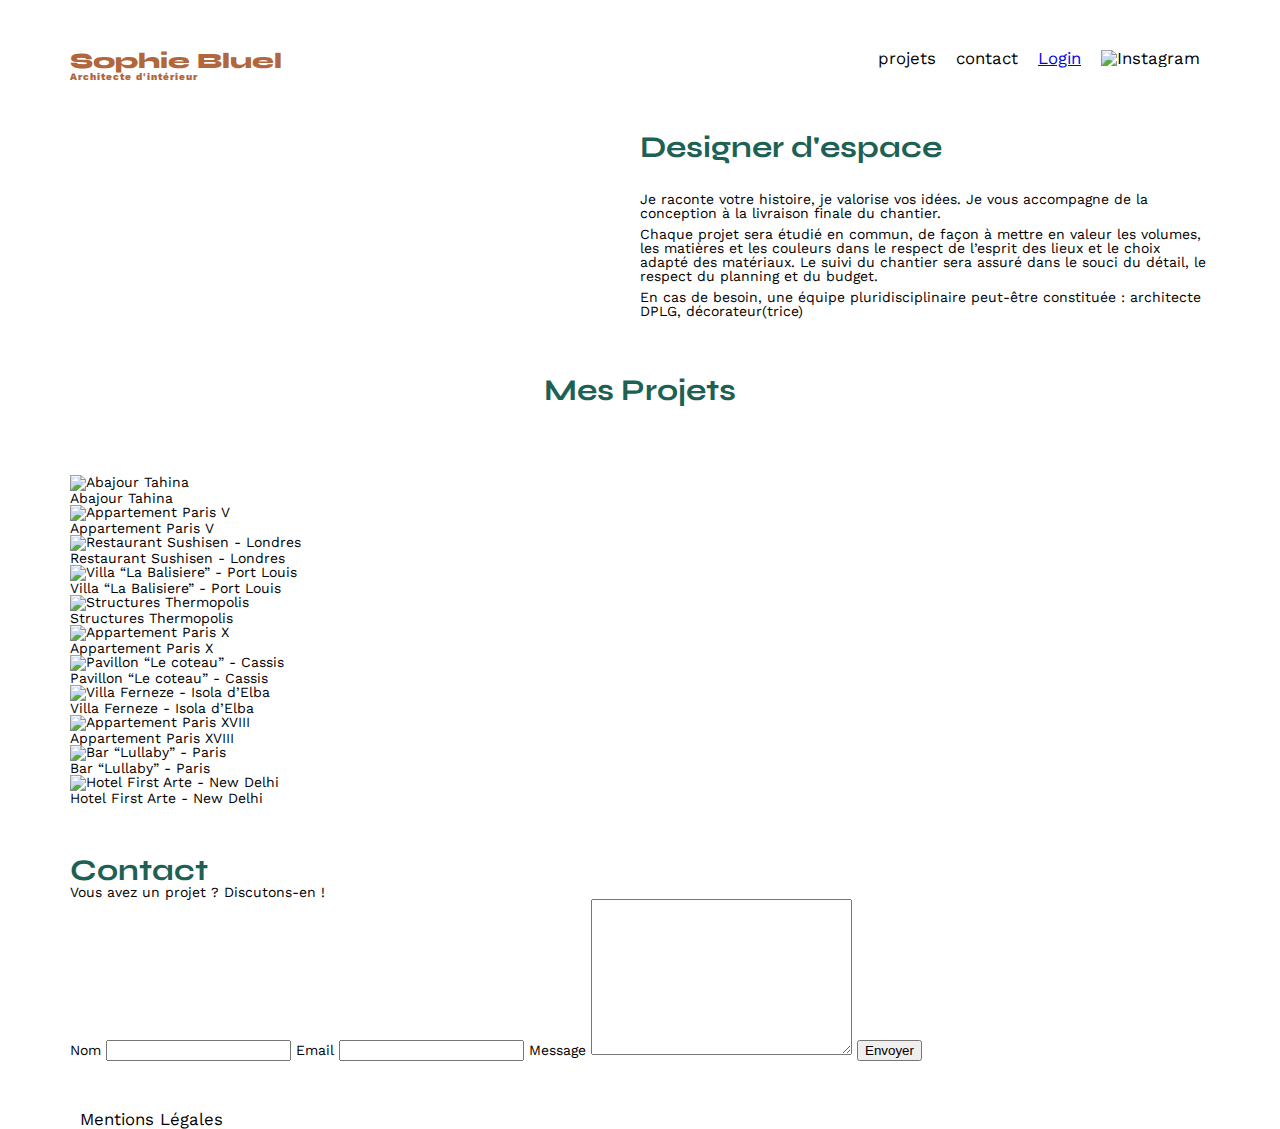
==== FrontEnd/index.html @ 4a0a9696 "debut creaation du login" ====
<!DOCTYPE html>
<html lang="fr">
<head>
	<meta charset="UTF-8">
	<title>Sophie Bluel - Architecte d'intérieur</title>
	<meta name="viewport" content="width=device-width, initial-scale=1.0">
	<link rel="preconnect" href="https://fonts.googleapis.com">
	<link rel="preconnect" href="https://fonts.gstatic.com" crossorigin>
	<link href="https://fonts.googleapis.com/css2?family=Syne:wght@700;800&family=Work+Sans&display=swap" rel="stylesheet">
	<meta name="description" content="">
	<link rel="stylesheet" href="./assets/style.css">
	<script src="main.js" defer></script>
</head>
<body>
<header>
	<h1>Sophie Bluel <span>Architecte d'intérieur</span></h1>
	<nav>
		<ul>
			<li>projets</li>
			<li>contact</li>
			<li><a href="login.html">Login</a></li>
			<li><img src="./assets/icons/instagram.png" alt="Instagram"></li>
		</ul>
	</nav>
</header>
<main>
	<section id="introduction">
		<figure>
			<img src="./assets/images/sophie-bluel.png" alt="">
		</figure>
		<article>
			<h2>Designer d'espace</h2>
			<p>Je raconte votre histoire, je valorise vos idées. Je vous accompagne de la conception à la livraison finale du chantier.</p>
			<p>Chaque projet sera étudié en commun, de façon à mettre en valeur les volumes, les matières et les couleurs dans le respect de l’esprit des lieux et le choix adapté des matériaux. Le suivi du chantier sera assuré dans le souci du détail, le respect du planning et du budget.</p>
			<p>En cas de besoin, une équipe pluridisciplinaire peut-être constituée : architecte DPLG, décorateur(trice)</p>
		</article>
	</section>
	<section id="portfolio">
		<h2>Mes Projets</h2>
		<ul id="category-menu"></ul>
		<div class="gallery">
			<figure>
				<img src="assets/images/abajour-tahina.png" alt="Abajour Tahina">
				<figcaption>Abajour Tahina</figcaption>
			</figure>
			<figure>
				<img src="assets/images/appartement-paris-v.png" alt="Appartement Paris V">
				<figcaption>Appartement Paris V</figcaption>
			</figure>
			<figure>
				<img src="assets/images/restaurant-sushisen-londres.png" alt="Restaurant Sushisen - Londres">
				<figcaption>Restaurant Sushisen - Londres</figcaption>
			</figure>
			<figure>
				<img src="assets/images/la-balisiere.png" alt="Villa “La Balisiere” - Port Louis">
				<figcaption>Villa “La Balisiere” - Port Louis</figcaption>
			</figure>
			<figure>
				<img src="assets/images/structures-thermopolis.png" alt="Structures Thermopolis">
				<figcaption>Structures Thermopolis</figcaption>
			</figure>
			<figure>
				<img src="assets/images/appartement-paris-x.png" alt="Appartement Paris X">
				<figcaption>Appartement Paris X</figcaption>
			</figure>
			<figure>
				<img src="assets/images/le-coteau-cassis.png" alt="Pavillon “Le coteau” - Cassis">
				<figcaption>Pavillon “Le coteau” - Cassis</figcaption>
			</figure>
			<figure>
				<img src="assets/images/villa-ferneze.png" alt="Villa Ferneze - Isola d’Elba">
				<figcaption>Villa Ferneze - Isola d’Elba</figcaption>
			</figure>
			<figure>
				<img src="assets/images/appartement-paris-xviii.png" alt="Appartement Paris XVIII">
				<figcaption>Appartement Paris XVIII</figcaption>
			</figure>
			<figure>
				<img src="assets/images/bar-lullaby-paris.png" alt="Bar “Lullaby” - Paris">
				<figcaption>Bar “Lullaby” - Paris</figcaption>
			</figure>
			<figure>
				<img src="assets/images/hotel-first-arte-new-delhi.png" alt="Hotel First Arte - New Delhi">
				<figcaption>Hotel First Arte - New Delhi</figcaption>
			</figure>
		</div>
	</section>
	<section id="contact">
		<h2>Contact</h2>
		<p>Vous avez un projet ? Discutons-en !</p>
		<form action="#" method="post">
			<label for="name">Nom</label>
			<input type="text" name="name" id="name">
			<label for="email">Email</label>
			<input type="email" name="email" id="email">
			<label for="message">Message</label>
			<textarea name="message" id="message" cols="30" rows="10"></textarea>
			<input type="submit" value="Envoyer">
		</form>
	</section>
</main>

<footer>
	<nav>
		<ul>
			<li>Mentions Légales</li>
		</ul>
	</nav>
</footer>
</body>
</html>
---- FrontEnd/assets/style.css ----
/* http://meyerweb.com/eric/tools/css/reset/
   v2.0 | 20110126
   License: none (public domain)
*/

html, body, div, span, applet, object, iframe,
h1, h2, h3, h4, h5, h6, p, blockquote, pre,
a, abbr, acronym, address, big, cite, code,
del, dfn, em, img, ins, kbd, q, s, samp,
small, strike, strong, sub, sup, tt, var,
b, u, i, center,
dl, dt, dd, ol, ul, li,
fieldset, form, label, legend,
table, caption, tbody, tfoot, thead, tr, th, td,
article, aside, canvas, details, embed,
figure, figcaption, footer, header, hgroup,
menu, nav, output, ruby, section, summary,
time, mark, audio, video {
	margin: 0;
	padding: 0;
	border: 0;
	font-size: 100%;
	font: inherit;
	vertical-align: baseline;
}
/* HTML5 display-role reset for older browsers */
article, aside, details, figcaption, figure,
footer, header, hgroup, menu, nav, section {
	display: block;
}
body {
	line-height: 1;
}
ol, ul {
	list-style: none;
}
blockquote, q {
	quotes: none;
}
blockquote:before, blockquote:after,
q:before, q:after {
	content: '';
	content: none;
}
table {
	border-collapse: collapse;
	border-spacing: 0;
}
/** end reset css**/
body {
	max-width: 1140px;
	margin:auto;
	font-family: 'Work Sans' ;
	font-size: 14px;
}
header {
	display: flex;
	justify-content: space-between;
	margin: 50px 0
}
section {
	margin: 50px 0
}

h1{
	display: flex;
	flex-direction: column;
	font-family: 'Syne';
	font-size: 22px;
	font-weight: 800;
	color: #B1663C
}

h1 > span {
	font-family: 'Work Sans';
	font-size:10px;
	letter-spacing: 0.1em;
;
}

h2{
	font-family: 'Syne';
	font-weight: 700;
	font-size: 30px;
	color: #1D6154
}
nav ul {
	display: flex;
	align-items: center;
	list-style-type: none;

}
nav li {
	padding: 0 10px;
	font-size: 1.2em;
}

li:hover {
	color: #B1663C;
}
#introduction {
	display: flex;
	align-items: center;
}
#introduction figure {
	flex: 1
}
#introduction img {
	display: block;
	margin: auto;
	width: 80%;
}

#introduction article {
	flex: 1
}
#introduction h2 {
	margin-bottom: 1em;
}

#introduction p {
	margin-bottom: 0.5em;
}
#portfolio h2 {
	text-align: center;
	margin-bottom: 1em;
}

#category-menu {
    display: flex;
    gap: 10px; /* Espacement entre les boutons */
    padding: 20px 0; /* Espacement autour du menu */
    justify-content: center; /* Centrer les boutons dans le menu */
}

#category-menu li {
    padding: 10px 20px; /* Ajuste en fonction de la taille désirée */
    background-color: #E0E0E0; /* Couleur de fond par défaut */
    border-radius: 20px; /* Bordures arrondies */
    list-style: none; /* Enlève les puces de liste */
    cursor: pointer; /* Curseur en forme de pointeur */
    transition: background-color 0.3s; /* Transition douce pour le hover */
}

#category-menu li:hover, #category-menu li.active {
    background-color: #1D6154; /* Couleur de fond lors du survol ou actif */
    color: white; /* Couleur du texte lors du survol ou actif */
	
.gallery {
	width: 100%;
	display: grid;
	grid-template-columns: 1fr 1fr 1fr;
	grid-column-gap: 20px;
	grid-row-gap: 20px;
}

.gallery img {
	width: 100%;

}
#contact {
	width: 50%;
margin: auto;
}
#contact > * {
	text-align: center;

}
#contact h2{
	margin-bottom: 20px;
}
#contact form {
	text-align: left;
	margin-top:30px;
	display: flex;
	flex-direction: column;
}

#contact input {
	height: 50px;
	font-size: 1.2em;
	border: none;
	box-shadow: 0px 4px 14px rgba(0, 0, 0, 0.09);
}
#contact label {
	margin: 2em 0 1em 0;
}
#contact textarea {
	border: none;
	box-shadow: 0px 4px 14px rgba(0, 0, 0, 0.09);
}

input[type="submit"]{
	font-family: 'Syne';
	font-weight: 700;
	color: white;
	background-color: #1D6154;
	margin : 2em auto ;
	width: 180px;
	text-align: center;
	border-radius: 60px ;
}

footer nav ul {
	display: flex;
	justify-content: flex-end;
	margin: 2em
}
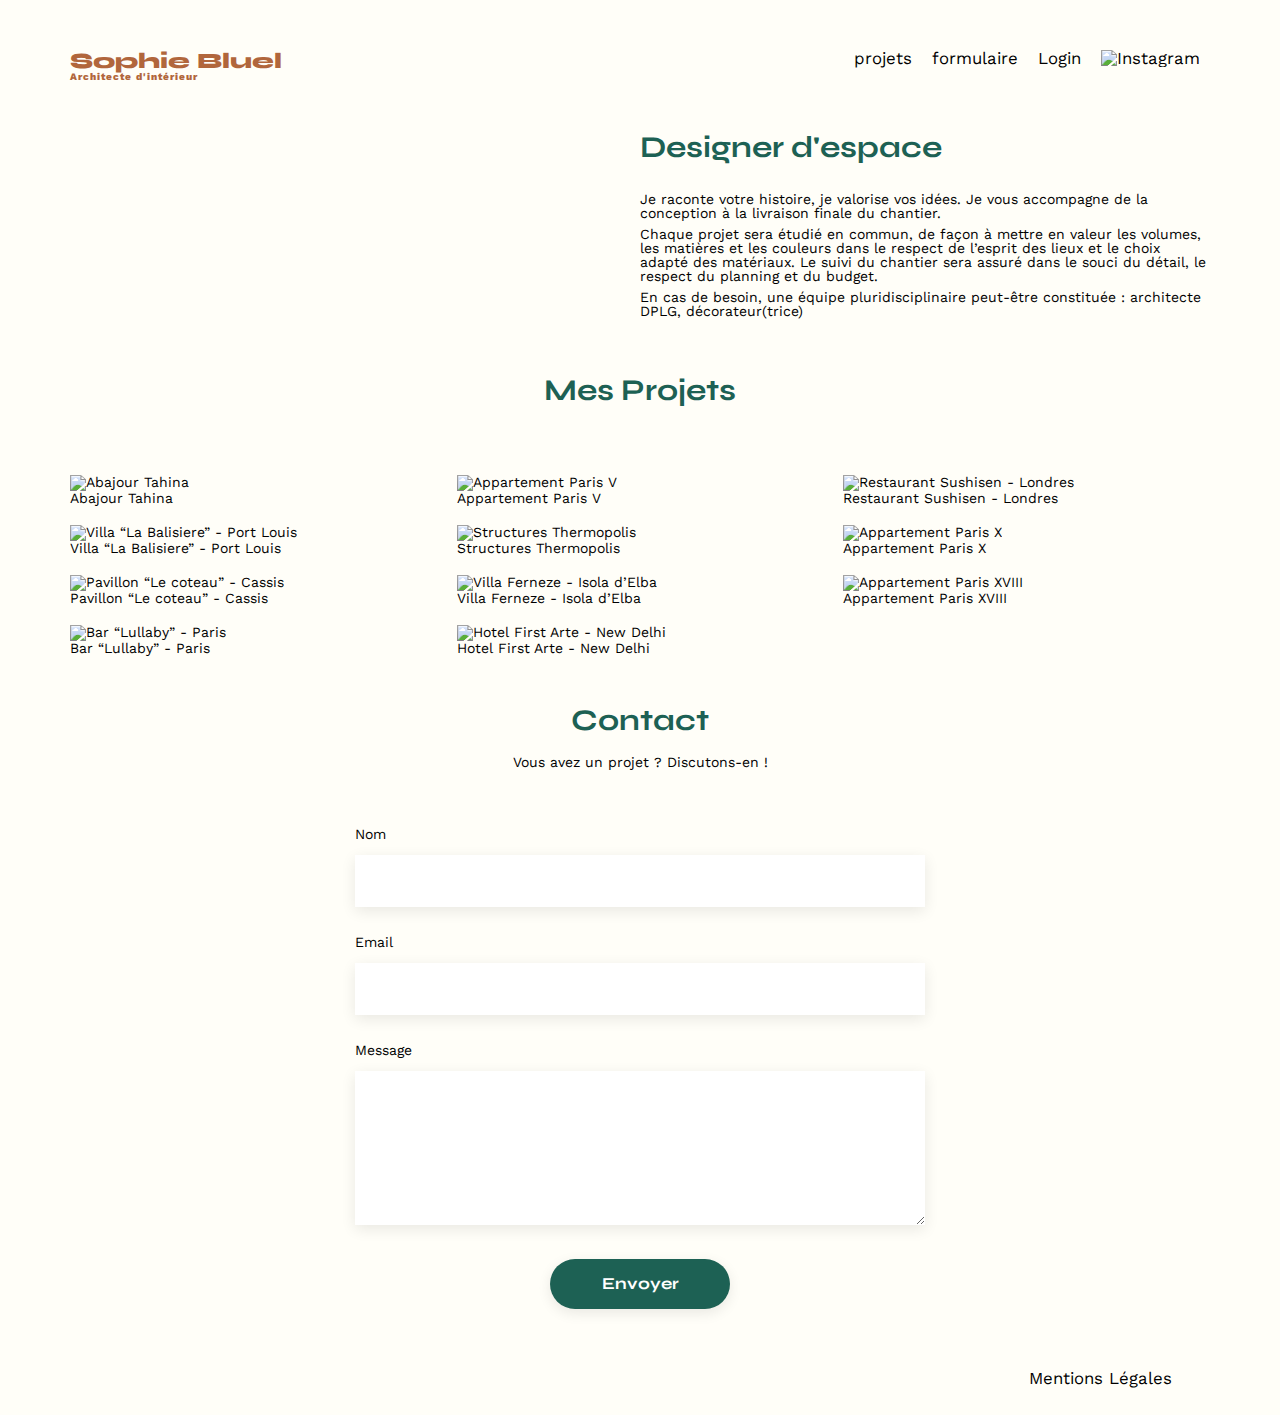
==== commit f9b417c2: "filtre par categorie + page login + mise en forme = fini" ====
--- a/FrontEnd/index.html
+++ b/FrontEnd/index.html
@@ -16,9 +16,9 @@
 	<h1>Sophie Bluel <span>Architecte d'intérieur</span></h1>
 	<nav>
 		<ul>
-			<li>projets</li>
-			<li>contact</li>
-			<li><a href="login.html">Login</a></li>
+			<li><a href="#mesProjets">projets</li></a>
+			<li><a href="#contact">formulaire</li></a>
+			<li><a id="loginButton" href="login.html">Login</a></li>
 			<li><img src="./assets/icons/instagram.png" alt="Instagram"></li>
 		</ul>
 	</nav>
@@ -36,7 +36,7 @@
 		</article>
 	</section>
 	<section id="portfolio">
-		<h2>Mes Projets</h2>
+		<h2 id="mesProjets">Mes Projets</h2>
 		<ul id="category-menu"></ul>
 		<div class="gallery">
 			<figure>
@@ -85,8 +85,8 @@
 			</figure>
 		</div>
 	</section>
-	<section id="contact">
-		<h2>Contact</h2>
+	<section class="formulaire">
+		<h2 id="contact">Contact</h2>
 		<p>Vous avez un projet ? Discutons-en !</p>
 		<form action="#" method="post">
 			<label for="name">Nom</label>
--- a/FrontEnd/assets/style.css
+++ b/FrontEnd/assets/style.css
@@ -30,6 +30,12 @@
 }
 body {
 	line-height: 1;
+	background-color: #FFFEF8;
+}
+a {
+	cursor: pointer;
+	text-decoration: none;
+	color: black;
 }
 ol, ul {
 	list-style: none;
@@ -53,6 +59,12 @@
 	font-family: 'Work Sans' ;
 	font-size: 14px;
 }
+
+#loginButton {
+	text-decoration: none;
+	color: black;
+}
+
 header {
 	display: flex;
 	justify-content: space-between;
@@ -75,7 +87,6 @@
 	font-family: 'Work Sans';
 	font-size:10px;
 	letter-spacing: 0.1em;
-;
 }
 
 h2{
@@ -128,24 +139,26 @@
 
 #category-menu {
     display: flex;
-    gap: 10px; /* Espacement entre les boutons */
-    padding: 20px 0; /* Espacement autour du menu */
-    justify-content: center; /* Centrer les boutons dans le menu */
+    gap: 10px; 
+    padding: 20px 0; 
+    justify-content: center; 
 }
 
 #category-menu li {
-    padding: 10px 20px; /* Ajuste en fonction de la taille désirée */
-    background-color: #E0E0E0; /* Couleur de fond par défaut */
-    border-radius: 20px; /* Bordures arrondies */
-    list-style: none; /* Enlève les puces de liste */
-    cursor: pointer; /* Curseur en forme de pointeur */
-    transition: background-color 0.3s; /* Transition douce pour le hover */
+    padding: 10px 20px; 
+    background-color: #FFFEF8; 
+    border-radius: 20px;
+	border: 1px solid #1D6154; 
+    list-style: none; 
+    cursor: pointer;
+	color: #1D6154
 }
 
 #category-menu li:hover, #category-menu li.active {
-    background-color: #1D6154; /* Couleur de fond lors du survol ou actif */
-    color: white; /* Couleur du texte lors du survol ou actif */
-	
+    background-color: #1D6154; 
+    color: white; 
+}
+
 .gallery {
 	width: 100%;
 	display: grid;
@@ -158,34 +171,34 @@
 	width: 100%;
 
 }
-#contact {
+.formulaire {
 	width: 50%;
 margin: auto;
 }
-#contact > * {
+.formulaire > * {
 	text-align: center;
 
 }
-#contact h2{
+.formulaire h2{
 	margin-bottom: 20px;
 }
-#contact form {
+.formulaire form {
 	text-align: left;
 	margin-top:30px;
 	display: flex;
 	flex-direction: column;
 }
 
-#contact input {
+.formulaire input {
 	height: 50px;
 	font-size: 1.2em;
 	border: none;
 	box-shadow: 0px 4px 14px rgba(0, 0, 0, 0.09);
 }
-#contact label {
+.formulaire label {
 	margin: 2em 0 1em 0;
 }
-#contact textarea {
+.formulaire textarea {
 	border: none;
 	box-shadow: 0px 4px 14px rgba(0, 0, 0, 0.09);
 }
@@ -199,6 +212,7 @@
 	width: 180px;
 	text-align: center;
 	border-radius: 60px ;
+	cursor: pointer;
 }
 
 footer nav ul {
@@ -207,3 +221,9 @@
 	margin: 2em
 }
 
+.forgetPassword {
+	border: none;
+	background-color: #FFFEF8;
+	cursor: pointer;
+	text-decoration: underline;
+}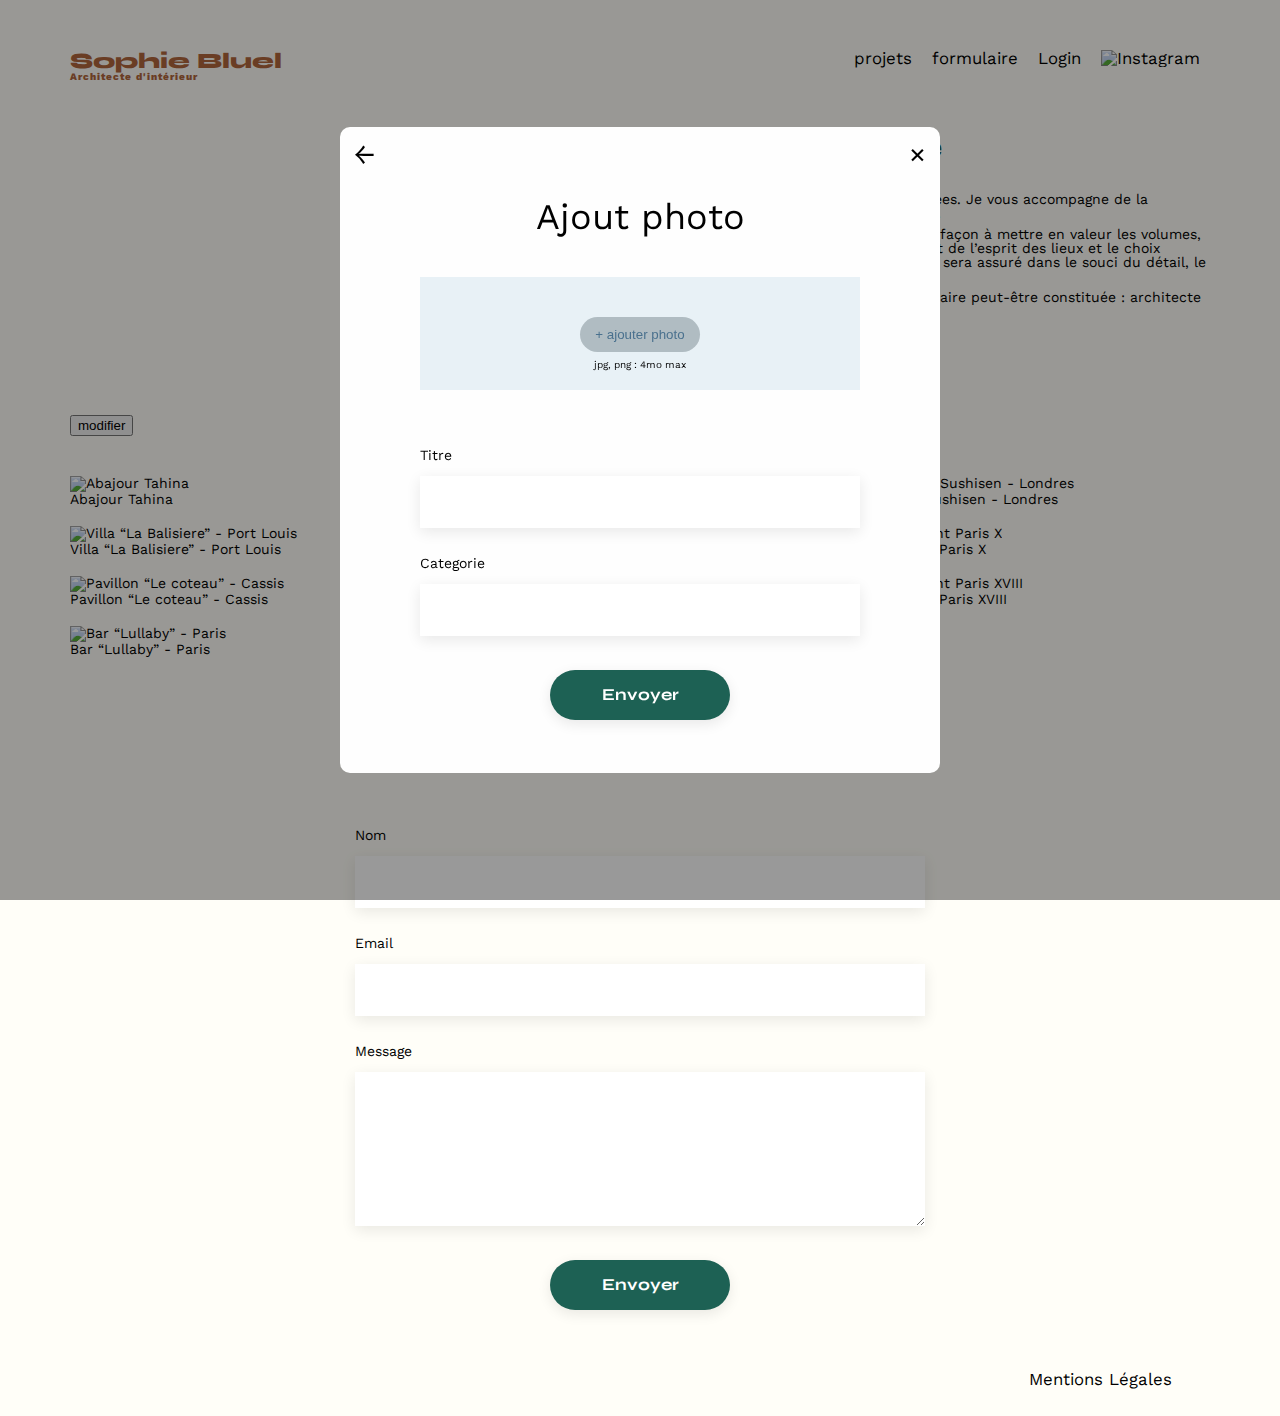
==== commit eb2e7b9e: "premiere modal fini en apparence manque le jvs" ====
--- a/FrontEnd/index.html
+++ b/FrontEnd/index.html
@@ -7,9 +7,12 @@
 	<link rel="preconnect" href="https://fonts.googleapis.com">
 	<link rel="preconnect" href="https://fonts.gstatic.com" crossorigin>
 	<link href="https://fonts.googleapis.com/css2?family=Syne:wght@700;800&family=Work+Sans&display=swap" rel="stylesheet">
+	<link href="https://fonts.googleapis.com/css2?family=Work+Sans:ital,wght@0,100..900;1,100..900&display=swap" rel="stylesheet">
+	<script src="https://kit.fontawesome.com/b7686250e1.js" crossorigin="anonymous"></script>
 	<meta name="description" content="">
 	<link rel="stylesheet" href="./assets/style.css">
 	<script src="main.js" defer></script>
+	<script src="modal.js" defer></script>
 </head>
 <body>
 <header>
@@ -36,7 +39,38 @@
 		</article>
 	</section>
 	<section id="portfolio">
-		<h2 id="mesProjets">Mes Projets</h2>
+		<div class="pojet-modal">
+			<div class="icon-btn">
+				<i class="fa-regular fa-pen-to-square"></i>
+				<button id="modal-btn">modifier</button>
+			</div>
+		</div>
+		<div id="modal-container" class="modal-container">
+			<div id="modal-content" class="modal-content">
+				<div class="title-close">
+					<span class="back">&#x2190;</span> 
+					<span class="close-modal">&times;</span>	
+				</div>
+				<p class="title-modall">Ajout photo</p>
+				<div class="modal-contentt">
+					<div class="add-file">
+						<i class="fa-regular fa-image"></i>
+						<button class="custom-input-file">+ ajouter photo</button>
+						<input type="file" id="file-input" style="display: none;">
+						<p>jpg, png : 4mo max</p>
+					</div>
+					<div class="formulaire" id="form-addFile" >
+						<form action="#" method="post">
+							<label for="assign-title">Titre</label>
+							<input type="text" name="assign-title" id="assign-title">
+							<label for="assign-categorie">Categorie</label>
+							<input type="text" name="assign-categorie" id="assign-categorie">
+							<input type="submit" value="Envoyer">
+						</form>
+					</div>
+				</div>				
+			</div>
+		</div>
 		<ul id="category-menu"></ul>
 		<div class="gallery">
 			<figure>
@@ -99,7 +133,6 @@
 		</form>
 	</section>
 </main>
-
 <footer>
 	<nav>
 		<ul>
--- a/FrontEnd/assets/style.css
+++ b/FrontEnd/assets/style.css
@@ -137,6 +137,105 @@
 	margin-bottom: 1em;
 }
 
+.modal-container {
+	position: fixed;
+	z-index: 1;
+	left: 0;
+	top: 0;
+	display: flex; 
+    align-items: center;
+    justify-content: center;
+	width: 100%;
+	height: 100%;
+	background-color: rgba(0, 0, 0, 0.4);
+}
+
+.modal-content {
+	max-width: 90%; 
+	min-width: 600px; 
+	max-height: 80%; 
+	min-height: 300px; 
+	background-color: #fefefe;
+	border-radius: 10px;
+	overflow: auto;
+}
+
+.back{
+	float: left;
+	font-size: 28px;
+	cursor: pointer;
+	margin-top: 0.5em;
+	margin-left: 0.5em;
+}
+.close-modal {
+	float: right;
+	font-size: 28px;
+	cursor: pointer;
+	margin-top: 0.5em;
+	margin-right: 0.5em;
+}
+
+.title-modall {
+	display: flex;
+	justify-content: center;
+	color: black;
+	font-size: 36px;
+	margin-top: 2em;
+	font-family: 'Work Sans', sans-serif;
+}
+
+.modal-contentt {
+	margin: 20px 80px 20px 80px;
+}
+
+.add-file {
+	background-color: #E8F1F6;
+	display: flex;
+	flex-direction: column;
+	margin-top: 3em;
+	justify-content: center;
+	align-items: center;
+}
+
+.fa-regular  {
+	padding-top: 30px;
+	display: flex;
+	justify-content: center;
+	font-size: 90px;
+	color: #B0BCC2;
+	margin-bottom: 10px;
+}
+
+.custom-input-file {
+	background-color: #B0BCC2;
+	display: flex;
+	justify-content: center;
+	border: none;
+	border-radius: 50px;
+	padding: 10px 15px;
+	color: #4A718E;
+	cursor: pointer;
+	margin-bottom: 8px;
+	width: auto;
+	max-width: 40%;
+}
+
+.custom-input-file:hover   { 
+	background-color: #C0C9D1; 
+}
+
+#form-addFile {
+	width: 100%;
+	margin: 0;
+}
+
+.modal-contentt p {
+	display: flex;
+	justify-content: center;
+	margin-bottom: 20px;
+	font-size: 10px;
+}
+
 #category-menu {
     display: flex;
     gap: 10px; 
@@ -173,7 +272,7 @@
 }
 .formulaire {
 	width: 50%;
-margin: auto;
+	margin: auto;
 }
 .formulaire > * {
 	text-align: center;
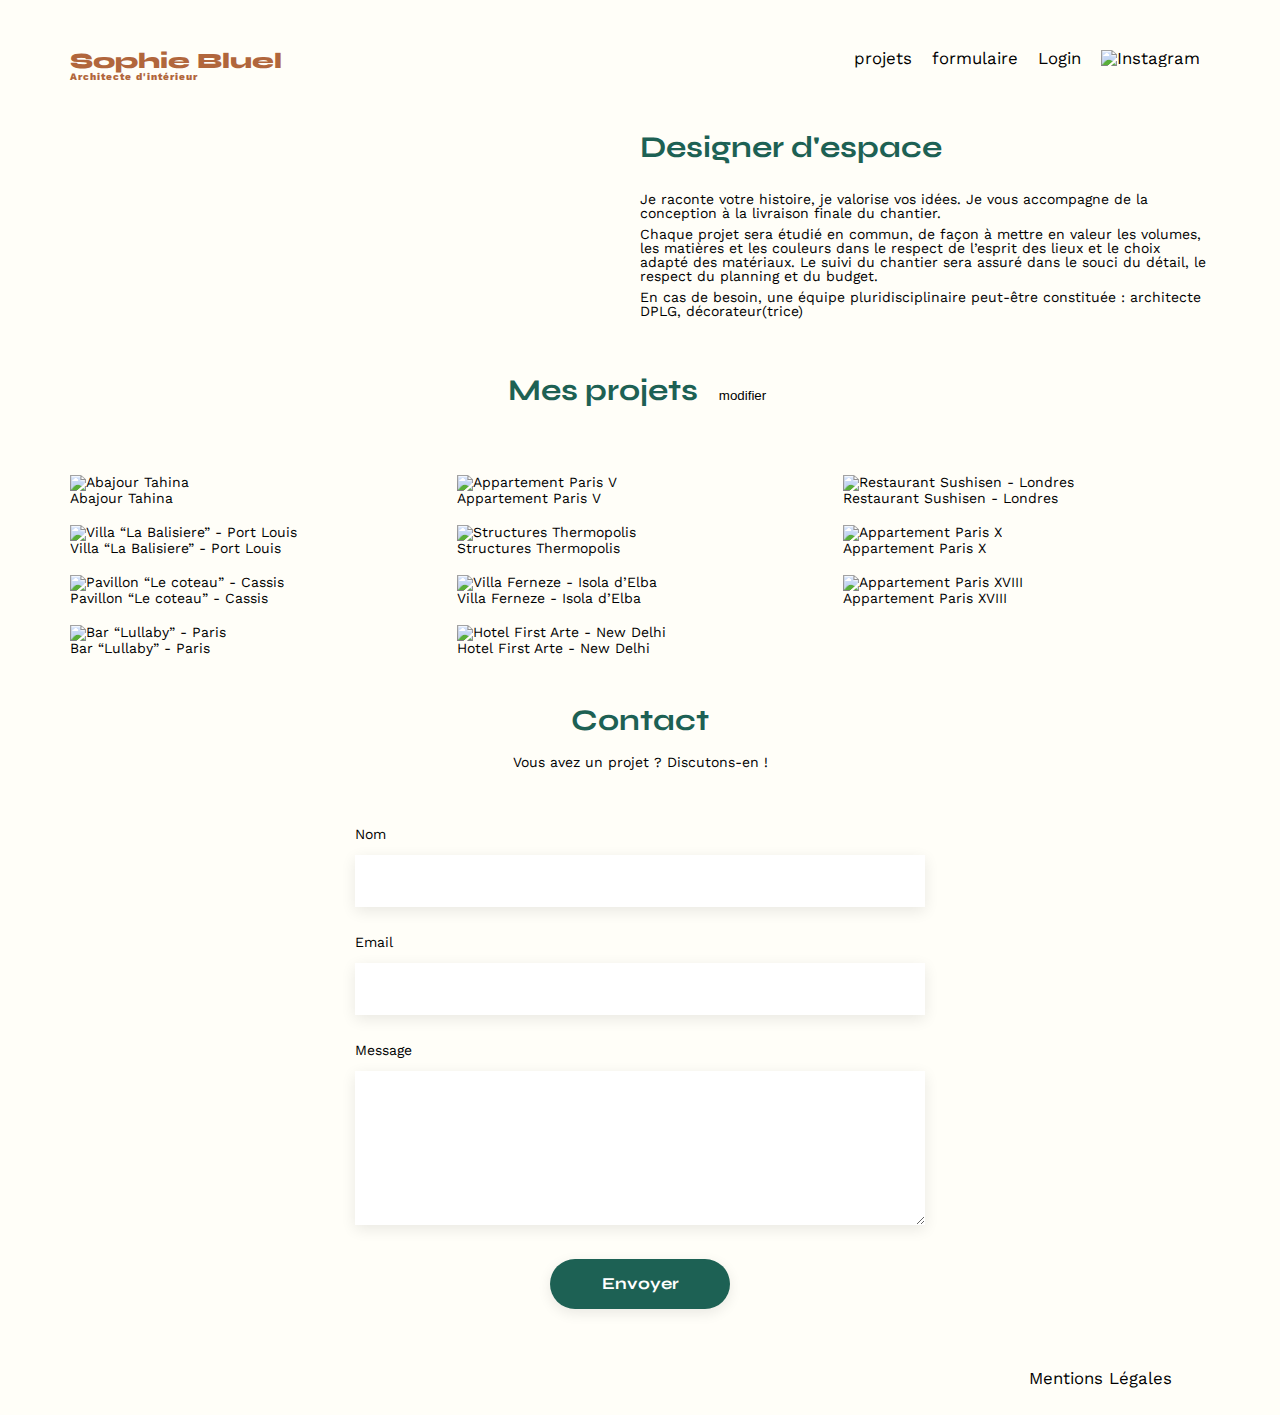
==== commit 80dd5842: "comportement de afficher et fermer la modal fini" ====
--- a/FrontEnd/index.html
+++ b/FrontEnd/index.html
@@ -40,12 +40,11 @@
 	</section>
 	<section id="portfolio">
 		<div class="pojet-modal">
-			<div class="icon-btn">
-				<i class="fa-regular fa-pen-to-square"></i>
-				<button id="modal-btn">modifier</button>
-			</div>
+			<h2>Mes projets</h2>
+			<i class="fa-regular fa-pen-to-square"></i>
+			<button id="modal-btn">modifier</button>	
 		</div>
-		<div id="modal-container" class="modal-container">
+		<div id="modal-container" class="modal-container" >
 			<div id="modal-content" class="modal-content">
 				<div class="title-close">
 					<span class="back">&#x2190;</span> 
--- a/FrontEnd/assets/style.css
+++ b/FrontEnd/assets/style.css
@@ -137,6 +137,24 @@
 	margin-bottom: 1em;
 }
 
+.pojet-modal {
+	display: flex;
+	justify-content: center;
+	align-items: baseline;
+}
+
+.fa-pen-to-square {
+	font-size: 15px;
+	margin-left: 15px;
+}
+
+#modal-btn {
+	display: flex;
+	background-color: #FFFEF8;
+	border: none;
+	cursor: pointer;
+}
+
 .modal-container {
 	position: fixed;
 	z-index: 1;
@@ -150,6 +168,10 @@
 	background-color: rgba(0, 0, 0, 0.4);
 }
 
+#modal-container {
+	display: none;
+}
+
 .modal-content {
 	max-width: 90%; 
 	min-width: 600px; 
@@ -197,7 +219,7 @@
 	align-items: center;
 }
 
-.fa-regular  {
+.fa-image {
 	padding-top: 30px;
 	display: flex;
 	justify-content: center;
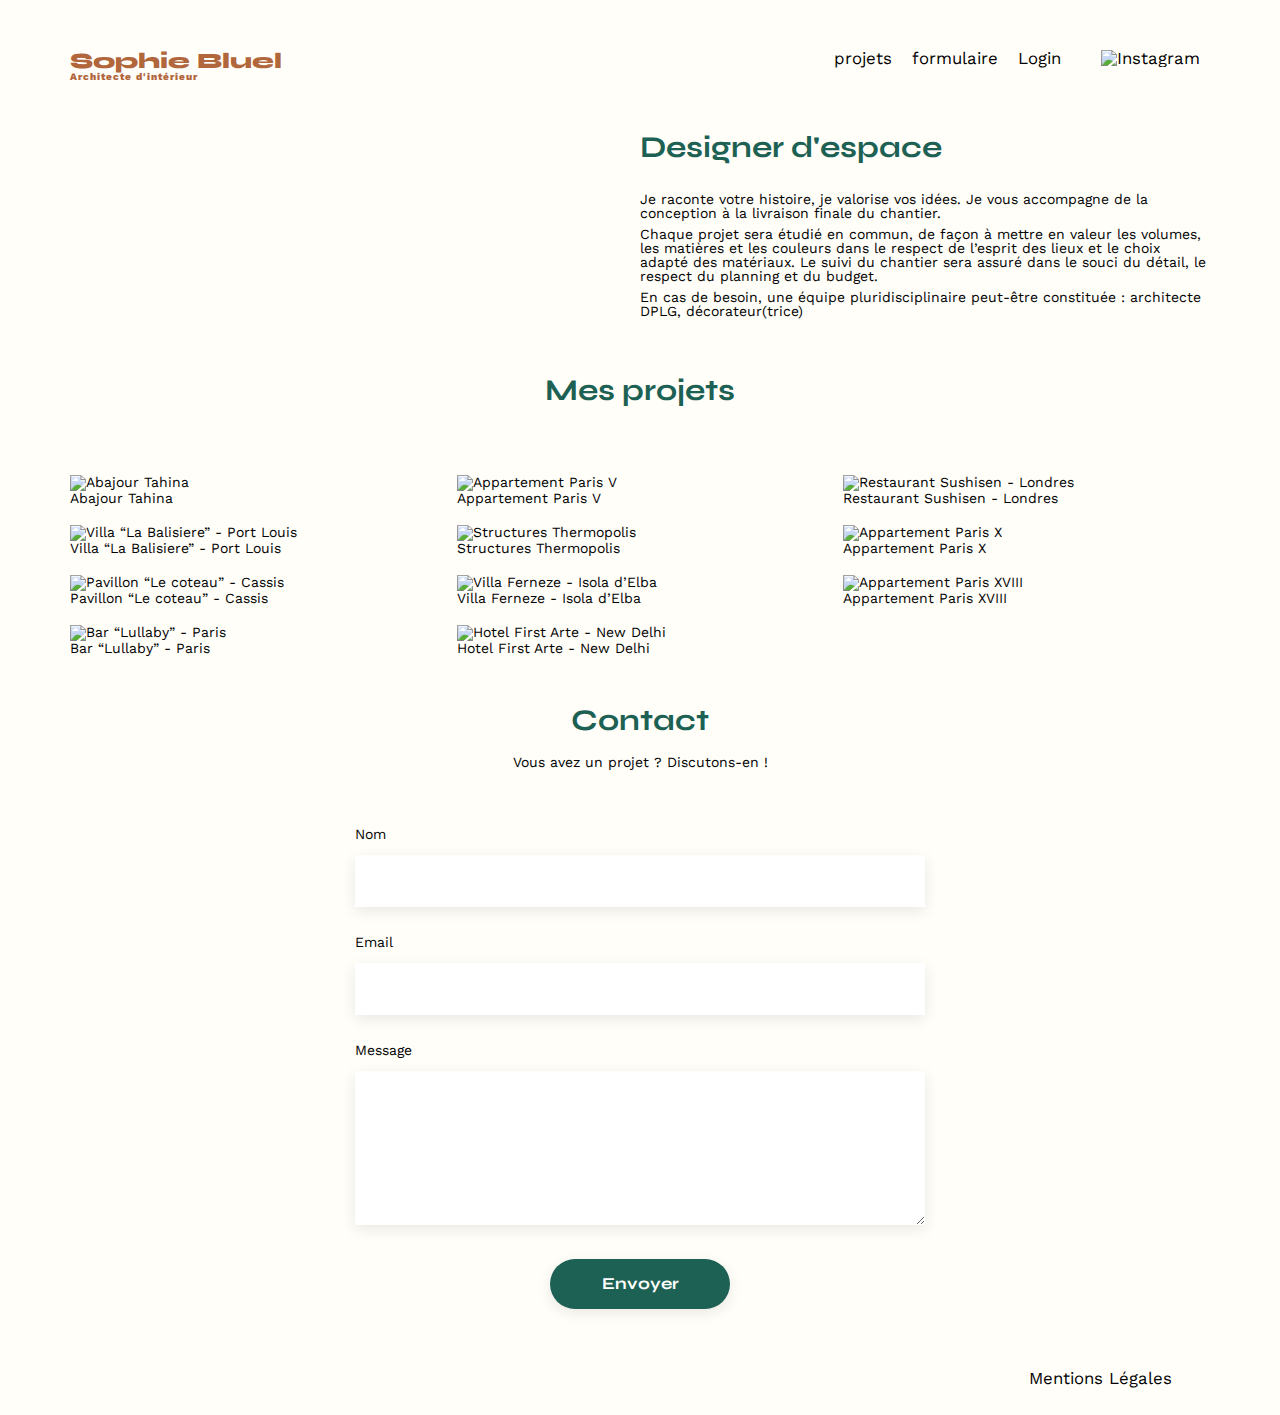
==== commit a1e62cca: "netoyage du code 1" ====
--- a/FrontEnd/index.html
+++ b/FrontEnd/index.html
@@ -11,8 +11,9 @@
 	<script src="https://kit.fontawesome.com/b7686250e1.js" crossorigin="anonymous"></script>
 	<meta name="description" content="">
 	<link rel="stylesheet" href="./assets/style.css">
+	<script src="modal.js" defer></script>
 	<script src="main.js" defer></script>
-	<script src="modal.js" defer></script>
+	
 </head>
 <body>
 <header>
@@ -22,6 +23,7 @@
 			<li><a href="#mesProjets">projets</li></a>
 			<li><a href="#contact">formulaire</li></a>
 			<li><a id="loginButton" href="login.html">Login</a></li>
+			<li><a id="logoutButton" href="#" style="display: none;">Logout</a></li>
 			<li><img src="./assets/icons/instagram.png" alt="Instagram"></li>
 		</ul>
 	</nav>
@@ -48,24 +50,40 @@
 			<div id="modal-content" class="modal-content">
 				<div class="title-close">
 					<span class="back">&#x2190;</span> 
-					<span class="close-modal">&times;</span>	
+					<span class="close-modal">&times;</span>
 				</div>
-				<p class="title-modall">Ajout photo</p>
-				<div class="modal-contentt">
-					<div class="add-file">
-						<i class="fa-regular fa-image"></i>
-						<button class="custom-input-file">+ ajouter photo</button>
-						<input type="file" id="file-input" style="display: none;">
-						<p>jpg, png : 4mo max</p>
+				<div id="modal-remove-file" class="modal-remove-file body-modal-content" >
+					<div class="title-modal">
+						<p>Galerie photo</p>
 					</div>
-					<div class="formulaire" id="form-addFile" >
-						<form action="#" method="post">
-							<label for="assign-title">Titre</label>
-							<input type="text" name="assign-title" id="assign-title">
-							<label for="assign-categorie">Categorie</label>
-							<input type="text" name="assign-categorie" id="assign-categorie">
-							<input type="submit" value="Envoyer">
-						</form>
+					<div class="remove-picture">
+						<!-- Les miniatures seront insérées ici dynamiquement -->
+					</div>
+					<button class="btn-add-picture-modal-remove-file">Ajouter une photo</button>
+				</div>
+				<div id="modal-add-file" class="modal-add-file">
+					<div class="title-modal">
+						<p class="modal-add-file">Ajout photo</p>
+					</div>
+					<div class="body-modal-content">
+						<div class="add-file">
+							<i class="fa-regular fa-image"></i>
+							<button class="custom-input-file">+ ajouter photo</button>
+							<input type="file" id="file-input" style="display: none;">
+							<img id="image-preview" src="" alt="Aperçu de l'image" style="display: none; max-width: 100%; height: auto;">
+							<p>jpg, png : 4mo max</p>
+						</div>
+						<div class="formulaire" id="form-addFile" >
+							<form id="image-form" action="#" method="post">
+								<label for="assign-title">Titre</label>
+								<input type="text" name="assign-title" id="assign-title" required>
+								<label for="assign-categorie">Categorie</label>
+								<select id="assign-categorie" name="assign-categorie" required>
+									<!-- Les options seront remplies par le code JavaScript -->
+								</select>
+								<input type="submit" value="Envoyer">
+							</form>
+						</div>
 					</div>
 				</div>				
 			</div>
--- a/FrontEnd/assets/style.css
+++ b/FrontEnd/assets/style.css
@@ -173,6 +173,7 @@
 }
 
 .modal-content {
+	width: 50%;
 	max-width: 90%; 
 	min-width: 600px; 
 	max-height: 80%; 
@@ -197,24 +198,69 @@
 	margin-right: 0.5em;
 }
 
-.title-modall {
+.title-modal {
 	display: flex;
 	justify-content: center;
 	color: black;
 	font-size: 36px;
 	margin-top: 2em;
+	margin-bottom: 40px;
 	font-family: 'Work Sans', sans-serif;
 }
 
-.modal-contentt {
-	margin: 20px 80px 20px 80px;
+.body-modal-content {
+	margin: 20px 10em 20px 10em;
+}
+
+.remove-picture {
+	display: grid;
+	grid-template-columns: repeat(5,1fr);
+	gap: 20px;
+	padding: 0;
+}
+
+.remove-picture figure {
+	margin: 0;
+	position: relative;
+    width: 100%;       
+    height: auto;       
+    display: block;
+
+}
+
+.remove-picture img {
+	width: 100%;
+	height: auto;
+	display: block;
+}
+
+.fa-trash-can {
+	cursor: pointer; 
+	position: absolute; 
+	top: 10px; 
+	right: 10px; 
+}
+
+.btn-add-picture-modal-remove-file {
+	display: flex;
+	justify-content: center;
+	font-family: 'Syne';
+	font-weight: 700;
+	color: white;
+	background-color: #1D6154;
+	margin : 2em auto ;
+	border: none;
+	width: auto;
+	text-align: center;
+	border-radius: 60px ;
+	cursor: pointer;
+	padding: 10px;
 }
 
 .add-file {
 	background-color: #E8F1F6;
 	display: flex;
 	flex-direction: column;
-	margin-top: 3em;
 	justify-content: center;
 	align-items: center;
 }
@@ -251,7 +297,7 @@
 	margin: 0;
 }
 
-.modal-contentt p {
+.header-body-modal-content p {
 	display: flex;
 	justify-content: center;
 	margin-bottom: 20px;
